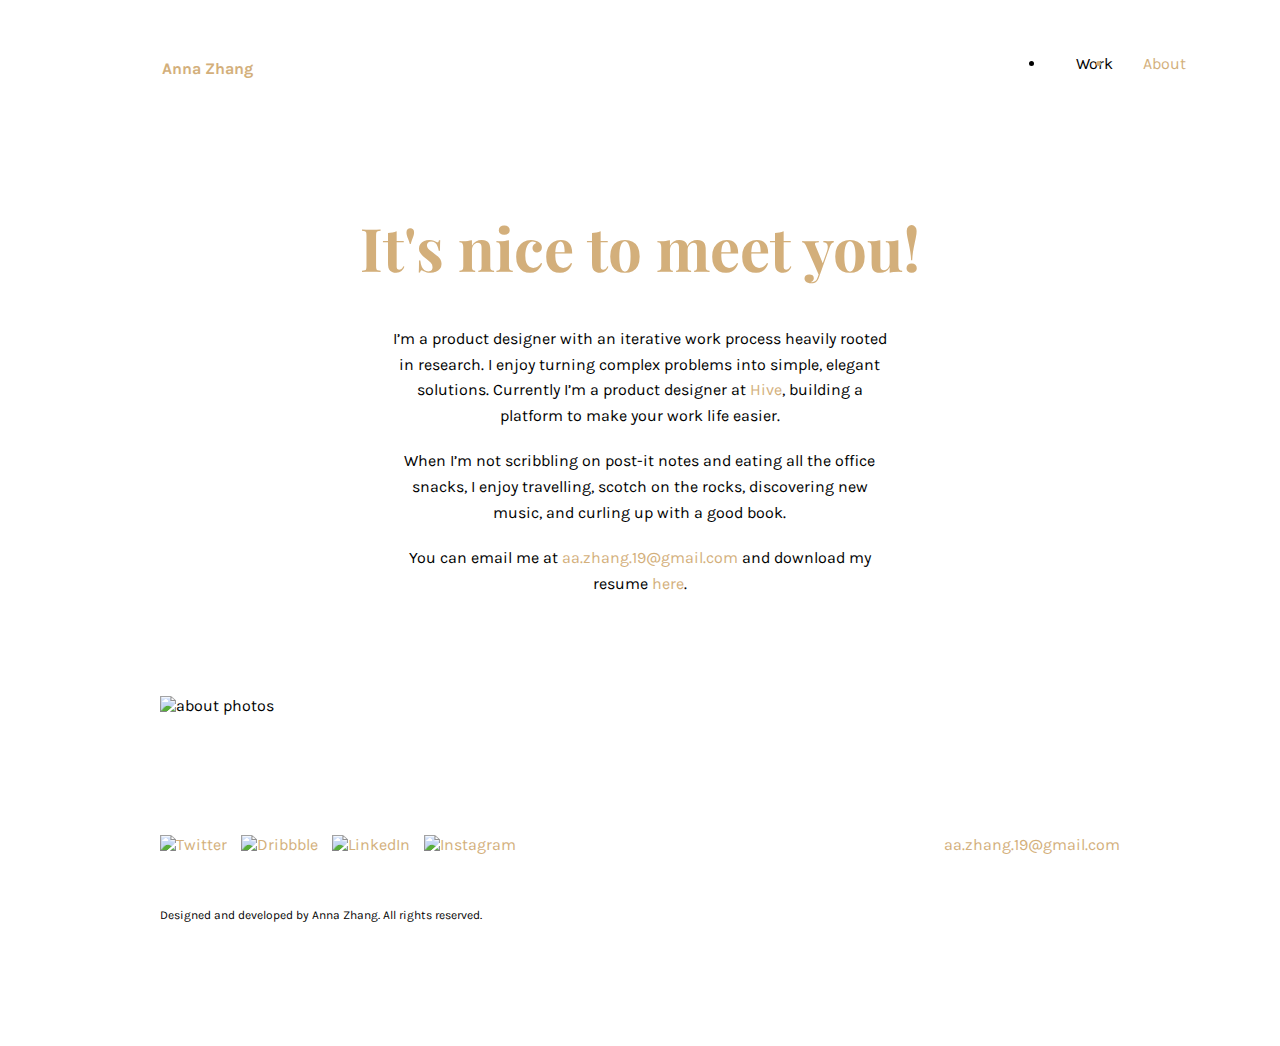
==== about.html @ a3150c1e "I fixed width on mobile and padding on about page" ====
<!DOCTYPE html>
<html lang="en">
<head>
	<meta charset="UTF-8">
	<title>Portfolio of Anna Zhang</title>
	<link rel="stylesheet" href="css/style.css">
	<link rel="stylesheet" href="css/reset.css">
	<link href="https://fonts.googleapis.com/css?family=Karla:400,700|Playfair+Display:700" rel="stylesheet">
	<meta name="viewport" content="initial-scale=1, maximum-scale=1">
</head>

<body id="about">
	<nav id="top-nav-bar">
		<h4 id="logo"><a href="index.html">Anna Zhang</a></h4>
		<ul class="navigation">
			<li><a href="index.html">Work</a></li>
			<li class="about">About</li>
		</ul>
	</nav>

	<header class="header">
		<h1>It's nice to meet you!</h1>
		<p>I’m a product designer with an iterative work process heavily rooted in research. I enjoy turning complex problems into simple, elegant solutions. Currently I’m a product designer at <a target="_blank" href="https://hive.com">Hive</a>, building a platform to make your work life easier.</p>

		<p>When I’m not scribbling on post-it notes and eating all the office snacks, I enjoy travelling, scotch on the rocks, discovering new music, and curling up with a good book.</p>

		<p>You can email me at <a href="mailto:aa.zhang.19@gmail.com?Subject=Hello%20again" target="_top">aa.zhang.19@gmail.com</a> and download my resume <a target="_blank" href="https://www.dropbox.com/s/25mro0q0o45p94y/Resume_January%202017.pdf?dl=0">here</a>.</p>
	</header>

	<main>
<!-- 		<div class="about-photos">
			<img src="images/about/about-pic-1.jpg" alt="Photo 1">
			<img src="images/about/about-pic-2.jpg" alt="Photo 1">
			<img src="images/about/about-pic-3.jpg" alt="Photo 1">
			<img src="images/about/about-pic-4.jpg" alt="Photo 1">
			<img src="images/about/about-pic-5.jpg" alt="Photo 1">
			<img src="images/about/about-pic-6.jpg" alt="Photo 1">
		</div> -->

		<div class="flex-row">
			<img src="images/about/about-placeholder.jpg" alt="about photos">
		</div>
	</main>

	<footer>
		<div class="footer-section">
			<div class="footer-icons">
				<a href="https://twitter.com/annaphant"><img src="images/twitter-icon.svg" alt="Twitter" id="twitter-icon"></a>

				<a href="https://dribbble.com/annazhang"><img src="images/dribbble-icon.svg" alt="Dribbble" id="dribbble-icon"></a>

				<a href="https://www.linkedin.com/in/annazhang91"><img src="images/linkedin-icon.svg" alt="LinkedIn" id="linkedin-icon"></a>

				<a href="https://www.instagram.com/annaphant/"><img src="images/instagram-icon.svg" alt="Instagram" id="instagram-icon"></a>
			</div>
			<a href="mailto:aa.zhang.19@gmail.com?Subject=Hello%20again" target="_top">aa.zhang.19@gmail.com</a>
		</div>

		<p>Designed and developed by Anna Zhang. All rights reserved.</p>
	</footer>

</body>
</html>
---- css/style.css ----
body {
	font-family: 'Karla', sans-serif !important;
	box-sizing: border-box;
}

h1, h3 {
	font-family: 'Playfair Display', serif !important;
}

h4 {
	font-weight: 700 !important;
}

a {
	text-decoration: none;
	color: #D3AF7B;
	cursor: pointer;
}

a:hover {
	opacity: .6;
}

p {
	line-height: 1.6 !important;
}

#top-nav-bar {
	display: flex;
	display: -webkit-box;
	display: -ms-flexbox;
	display: -webkit-flex;
	-webkit-box-orient: horizontal;
	-webkit-box-direction: normal;
	-ms-flex-flow: row nowrap;
	        flex-flow: row nowrap;
	padding: 30px 12% 30px 12%;
	justify-content: flex-start;
	-webkit-box-pack: start;
	-ms-flex-pack: start;
	z-index: 2;
	position: fixed;
	width: 80%;
	background-color: #fff;
}

#logo {
	align-self: flex-start;
	margin-right: auto;
	color: #D3AF7B;
}

.navigation {
	display: flex;
	display: -webkit-box;
	display: -ms-flexbox;
	display: -webkit-flex;
}

.navigation li {
	padding-left: 30px;
}

.navigation a {
	color: #000 !important;
}

.header {
	padding: 200px 0px 100px 0px;
	max-width: 60%;
	margin: auto;
	text-align: center;
}

.header h1 {
	font-size: 60px;
	font-weight: 700;
	color: #D3AF7B;
	padding-bottom: 20px;
	line-height: 1.3;
	max-width: 780px;
	margin: 0 auto;
}

.header h2 {
	font-size: 18px;
	padding-bottom: 20px;
	line-height: 1.3;
}

header p {
	max-width: 500px;
	margin: auto;
}

.social-media a {
	padding: 10px;
}

.projects {
	display: flex;
	-webkit-box-orient: horizontal;
	-webkit-box-direction: normal;
	    -ms-flex-flow: row wrap;
	        flex-flow: row wrap;
	padding: 0px 12%;
	display: -webkit-box;
	display: -ms-flexbox;
	display: flex;       
}

.projects img {
	width: 100%;
	/*min-width: 320px;*/
}

.project-thumbnail {
	flex: 1 1 35%;
	padding: 20px 3%;
}

.project-thumbnail a {
	opacity: 1 !important;
}

.project-container {
	position: relative;
}

.project-thumbnail .overlay {
	opacity: 0;
	position: absolute;
	top: 0;
	bottom: 0;
	right: 0;
	left: 0;
	/*width: 100%;*/
	display: flex;
	display: -webkit-box;
	display: -ms-flexbox;
	display: -webkit-flex;
	flex-flow: column nowrap;
	justify-content: center;
	background-color: #F8F8F8;
	height: 100%;
	/*margin-bottom: -20%;*/
	text-align: center;
	-webkit-transition: opacity 300ms;
    -moz-transition: opacity 300ms;
    -o-transition: opacity 300ms;
    transition: opacity 300ms;
}

.overlay p {
	font-size: 18px;
	padding-bottom: 15px;
}

.overlay h3{
	font-size: 40px;
	color: #000 !important;
}

.project-thumbnail .overlay .divider {
	height: 2px;
	width: 50px;
	color: #D3AF7B;
}

.project-thumbnail .overlay:hover {
	opacity: 1;
}

h2.project-type {
	color: #CCCCCC !important;
	font-size: 14px;
}

.feature-image {
	width :100% !important;
}

.new-section {
	padding-top: 50px;
	padding-bottom: 50px !important;
}

.grey-background {
	background-color: #F9F9F9;
}

.black-background {
	background-color: #202020;
	color: #fff;
}

.flex-grid {
	display: flex;
	display: -webkit-box;
	display: -ms-flexbox;
	display: -webkit-flex;
	-webkit-box-orient: vertical;
	-webkit-box-direction: normal;
	-ms-flex-flow: column nowrap;
	flex-flow: column nowrap;
}

.flex-grid h4 {
	padding-bottom: 10px;
}

.flex-row {
	display: flex;
	display: -webkit-box;
	display: -ms-flexbox;
	display: -webkit-flex;

	-webkit-box-orient: horizontal;

	-webkit-box-direction: normal;

	    -ms-flex-flow: row wrap;

	        flex-flow: row wrap;
	-webkit-box-pack: justify;
	    -ms-flex-pack: justify;
	        justify-content: space-between;

	padding-bottom: 20px;
	padding-right: 12%;
	padding-left: 12%;
}

.flex-col {
	width: 45%;
	min-width: 310px;
	padding-top: 20px;
}

.next-project {
	padding: 100px 12%;
}

.next-project p {
	color: #fff !important;
	padding-bottom: 5px;
}

.next-project h5 {
	font-size: 40px;
	font-weight: 700;
	color: #fff !important;
	padding-right: 20px;
}

.next-project img {
	width: 50px !important;
}

.project-name {
	display: flex;
	display: -webkit-box;
	display: -ms-flexbox;
	display: -webkit-flex;
	align-items: center;
}

footer {
	padding: 100px 12% !important;
	margin: 0 auto !important;
}

.footer-section {
	display: flex;
	display: -webkit-box;
	display: -ms-flexbox;
	display: -webkit-flex;
	justify-content: space-between;
	padding-bottom: 20px;
}

.footer-icons a {
	padding-right: 10px;
}

.footer-icons img {
	width: 20px !important;
}

footer p {
	font-size: 12px;
}

/*Home Styling*/
#home .header {
	padding: 200px 0px 100px 0px;
	max-width: 60%;
	margin: auto;
	text-align: center;
}

#home .work {
	color: #D3AF7B;
}

#home #about .navigation li:hover {
	color: #D3AF7B;
}

/*Vermillion Styling*/
#vermillion #logo {
	color: #07BFB6;
}

#vermillion a {
	color: #07BFB6;;
}

#vermillion .navigation a:hover {
	color: #07BFB6;
}

#vermillion h1 {
	color: #07BFB6;
}

#vermillion img {
	max-width: 100%;
	width: 1000px;
	height: 100%;
	width: 100%;
}

#vermillion .next-project {
	background-color: #F59060;
}


/*Hive Styling*/
#hive #logo {
	color: #F59060;
}

#hive h1 {
	color: #F59060;
}

#hive a {
	color: #F59060;
}

#hive .navigation a:hover {
	color: #F59060;
}

#hive img {
	max-width: 100%;
	width: 100%;
	/*width: 1000px;*/
	height: 100%;
}

#hive .thirds img {
	display: flex;
	width: 30% !important;
	justify-content: space-between;
}

#hive #font-bold {
	font-weight: 700;
}

#hive .next-project {
	background-color: #1251AB;
}


/*NWTN Styling*/
#NWTN #logo {
	color: #1251AB;
}

#NWTN h1 {
	color: #1251AB;
}

#NWTN a {
	color: #1251AB;
}

#NWTN .navigation a:hover {
	color: #1251AB;
}

#NWTN img {
	max-width: 100%;
	width: 1000px;
	height: 100%;
	width: 100%;
}

.slideshow {
	position: relative;
	margin: auto;
}

.button-left {
	position: absolute;
	background: #fff;
	width: auto;
	padding: 10px;
	left: 12%;
	bottom: 50%;
	line-height: 4em;
	text-align: center;
}

.button-right {
	position: absolute;
	background: #fff;
	width: auto;
	padding: 10px;
	right: 12%;
	bottom: 50%;
	line-height: 4em;
	text-align: center;
}

#NWTN .next-project {
	background-color: #4BAFCC;
}


/*WatchTower Styling*/
#watchtower #logo {
	color: #4BAFCC;
}

#watchtower a {
	color: #4BAFCC;
}

#watchtower .navigation a:hover {
	color: #4BAFCC;
}

#watchtower h1 {
	color: #4BAFCC;
}

#watchtower img {
	max-width: 100%;
	width: 1000px;
	height: 100%;
	width: 100%;
}

#watchtower .next-project {
	background-color: #07BFB6;
}


/*About Styling*/
#about .about {
	color: #D3AF7B;
}

#about p {
	padding-top: 20px;
}

.about-photos {
	width: 84%;
}

#about img {
	max-width: 100%;
	width: 100%;
	/*width: 25%;*/
	height: 100%;
	/*padding: 1.5%;*/
}


/*Media Queries*/
@media only screen and (max-width: 600px) {
	.header h1 {
		font-size: 32px;
	}

	.header {
		max-width: 80%;
	}

	#home .header {
		max-width: 80%;
	}

	#top-nav-bar {
		padding: 30px 10% 0px 10%;
	}

	.project-thumbnail h3 {
		font-size: 32px;
	}

	.projects {
		display: -webkit-box;
		display: -ms-flexbox;
		display: flex;
		-webkit-box-orient: vertical;
		-webkit-box-direction: normal;
		    -ms-flex-flow: column nowrap;
		        flex-flow: column nowrap;
		padding: 0px 10%;
	}

	.flex-row {
	display: flex;
	display: -webkit-box;
	display: -ms-flexbox;
	display: -webkit-flex;
	-webkit-box-orient: vertical;
	-webkit-box-direction: normal;

	    -ms-flex-flow: column nowrap;

	        flex-flow: column nowrap;
	-webkit-box-pack: justify;
	    -ms-flex-pack: justify;
	 justify-content: space-between;

	padding-bottom: 20px;
	padding-right: 10%;
	padding-left: 10%;
	}

	#hive .thirds {
	display: flex;
	display: -webkit-box;
	display: -ms-flexbox;
	display: -webkit-flex;
	-webkit-box-orient: horizontal !important;
	-webkit-box-direction: normal;
	    -ms-flex-flow: row nowrap !important;
	        flex-flow: row nowrap !important;
	justify-content: space-between;
	}

	#NWTN .invision-prototype {
		display: none;
	}

	#about .header {
		padding-bottom: 50px;
	}

	#top-nav-bar #logo {
		background: url('images/mobile-logo.svg');
		background-repeat: no-repeat;
    	display: inline-block;
    	height: 50px;
    	width: 150px;
	}

	footer {
		text-align: center !important;
	}

	.footer-icons a {
		padding-right: 2px;
	}

	.contact-footer {
		display: block;
	} 
}
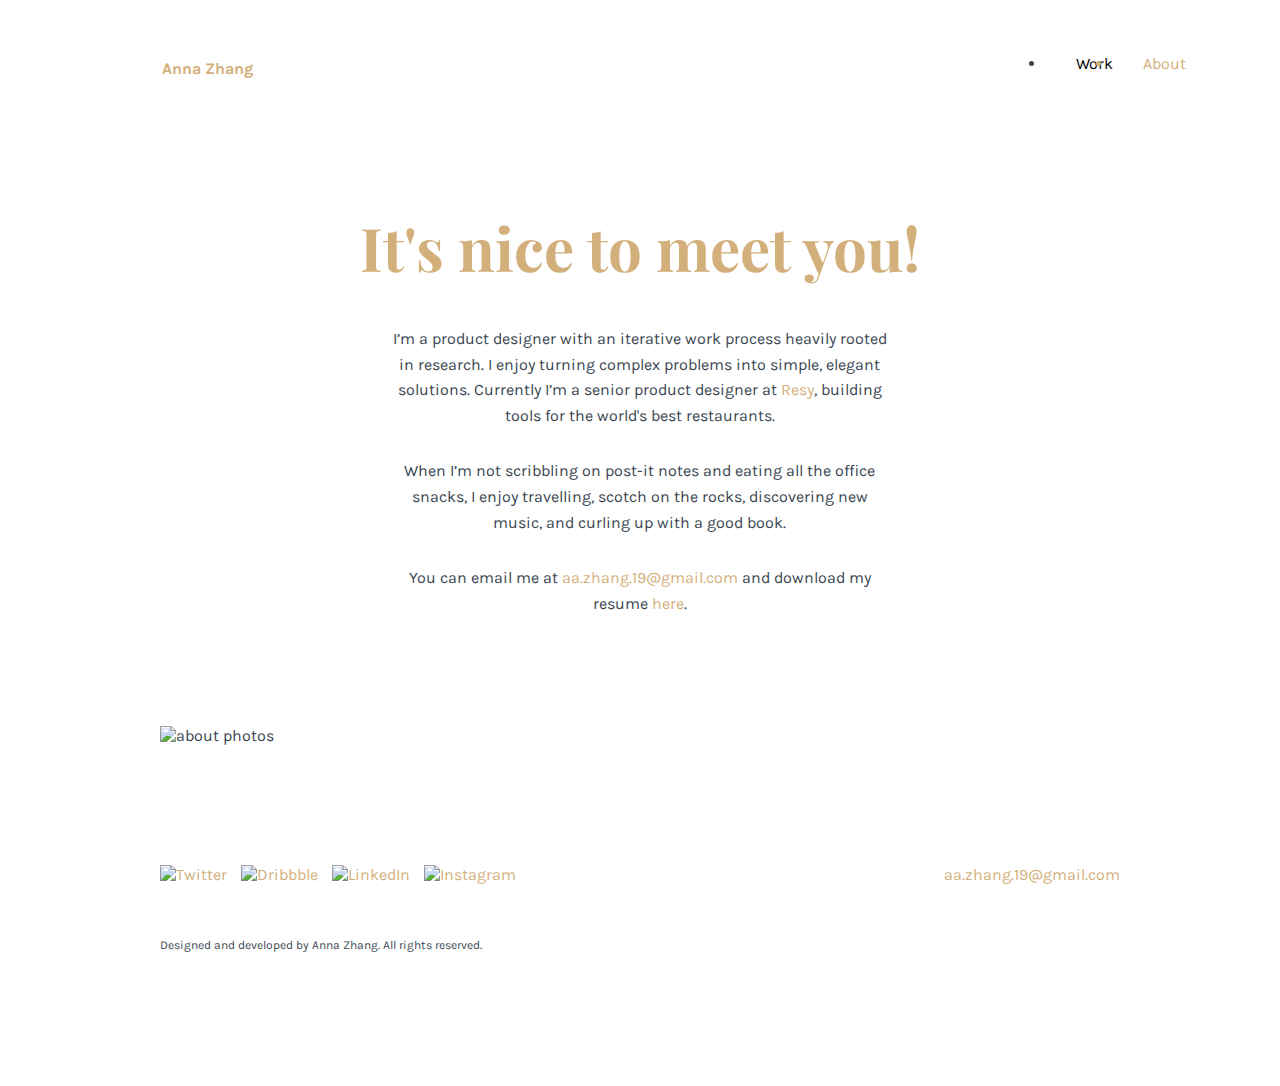
==== commit 375e469c: "Resy Events Updates" ====
--- a/about.html
+++ b/about.html
@@ -20,11 +20,11 @@
 
 	<header class="header">
 		<h1>It's nice to meet you!</h1>
-		<p>I’m a product designer with an iterative work process heavily rooted in research. I enjoy turning complex problems into simple, elegant solutions. Currently I’m a product designer at <a target="_blank" href="https://hive.com">Hive</a>, building a platform to make your work life easier.</p>
+		<p>I’m a product designer with an iterative work process heavily rooted in research. I enjoy turning complex problems into simple, elegant solutions. Currently I’m a senior product designer at <a target="_blank" href="https://www.resy.com/">Resy</a>, building tools for the world's best restaurants.</p>
 
 		<p>When I’m not scribbling on post-it notes and eating all the office snacks, I enjoy travelling, scotch on the rocks, discovering new music, and curling up with a good book.</p>
 
-		<p>You can email me at <a href="mailto:aa.zhang.19@gmail.com?Subject=Hello%20again" target="_top">aa.zhang.19@gmail.com</a> and download my resume <a target="_blank" href="https://www.dropbox.com/s/25mro0q0o45p94y/Resume_January%202017.pdf?dl=0">here</a>.</p>
+		<p>You can email me at <a href="mailto:aa.zhang.19@gmail.com?Subject=Hello%20again" target="_top">aa.zhang.19@gmail.com</a> and download my resume <a target="_blank" href="https://drive.google.com/file/d/1EiD1wS5RMkJxgWUVM5KGhonupCkekxDE/view?usp=sharing">here</a>.</p>
 	</header>
 
 	<main>
@@ -60,4 +60,4 @@
 	</footer>
 
 </body>
-</html>+</html>
--- a/css/style.css
+++ b/css/style.css
@@ -1,6 +1,7 @@
 body {
 	font-family: 'Karla', sans-serif !important;
 	box-sizing: border-box;
+	color: #394551;
 }
 
 h1, h3 {
@@ -23,6 +24,7 @@
 
 p {
 	line-height: 1.6 !important;
+	padding-bottom: 10px;
 }
 
 #top-nav-bar {
@@ -180,6 +182,7 @@
 	width :100% !important;
 }
 
+
 .new-section {
 	padding-top: 50px;
 	padding-bottom: 50px !important;
@@ -235,6 +238,59 @@
 	width: 45%;
 	min-width: 310px;
 	padding-top: 20px;
+}
+
+.flex-4col {
+	width: 22%;
+	padding-top: 20px;
+}
+
+.flex-img-row {
+	display: flex;
+	flex-direction: row;
+	width: 49%;
+}
+
+
+.flex-horizontalimg {
+	display: flex;
+	display: -webkit-box;
+	display: -ms-flexbox;
+	display: -webkit-flex;
+
+	-webkit-box-orient: horizontal;
+
+	-webkit-box-direction: normal;
+
+	    -ms-flex-flow: row;
+	        flex-flow: row;
+
+	padding-top: 10px;
+}
+
+
+.horizontal-img {
+	height: 24px !important;
+	width: 24px !important;
+	padding-right: 20px;
+}
+
+.vertical-img {
+	height: 44px !important;
+	width: 44px !important;
+	padding-bottom: 20px;
+}
+
+.stat-img {
+	max-width: 500px;
+}
+
+.card {
+	width: 20%;
+	border: 1px solid #E2E2E2;
+	border-radius: 4px;
+	padding: 2%;
+	height: 100%;
 }
 
 .next-project {
@@ -332,7 +388,7 @@
 }
 
 #vermillion .next-project {
-	background-color: #F59060;
+	background-color: #1251AB;
 }
 
 
@@ -371,7 +427,7 @@
 }
 
 #hive .next-project {
-	background-color: #1251AB;
+	background-color: #07BFB6;
 }
 
 
@@ -427,7 +483,7 @@
 }
 
 #NWTN .next-project {
-	background-color: #4BAFCC;
+	background-color: #8FAFC4;
 }
 
 
@@ -456,7 +512,66 @@
 }
 
 #watchtower .next-project {
-	background-color: #07BFB6;
+	background-color: #8FAFC4;
+}
+
+/*Winstagram Styling*/
+
+#winstagram #logo {
+	color: #8FAFC4;
+}
+
+#winstagram a {
+	color: #8FAFC4;
+}
+
+#winstagram .navigation a:hover {
+	color: #8FAFC4;
+}
+
+#winstagram h1 {
+	color: #8FAFC4;
+}
+
+#winstagram img {
+	max-width: 100%;
+	width: 1000px;
+	height: 100%;
+	width: 100%;
+}
+
+#winstagram .next-project {
+	background-color: #F59060;
+}
+
+
+/*ResyEvents Styling*/
+
+#resyevents #logo {
+	color: #0EC9A0;
+}
+
+#resyevents a {
+	color: #0EC9A0;
+}
+
+#resyevents .navigation a:hover {
+	color: #0EC9A0;
+}
+
+#resyevents h1 {
+	color: #0EC9A0;
+}
+
+#resyevents img {
+	max-width: 100%;
+	/*width: 1000px;*/
+	/*height: 100%;*/
+	width: 100%;
+}
+
+#resyevents .next-project {
+	background-color: #8FAFC4;
 }
 
 
@@ -535,6 +650,39 @@
 	padding-left: 10%;
 	}
 
+	.flex-4col {
+		width: 100%;
+		padding-top: 20px;
+		padding-bottom: 20px;
+	}
+
+
+	.flex-img-row {
+	display: flex;
+	display: -webkit-box;
+	display: -ms-flexbox;
+	display: -webkit-flex;
+	-webkit-box-orient: vertical;
+	-webkit-box-direction: normal;
+
+	    -ms-flex-flow: column nowrap;
+
+	      flex-flow: column nowrap;
+	-webkit-box-pack: justify;
+	    -ms-flex-pack: justify;
+	 justify-content: space-between;
+
+	padding-bottom: 20px;
+	width: 100%;
+	}
+
+
+	.card {
+		width: 92% !important;
+		margin-bottom: 20px;
+		padding: 4%;
+	}
+
 	#hive .thirds {
 	display: flex;
 	display: -webkit-box;
